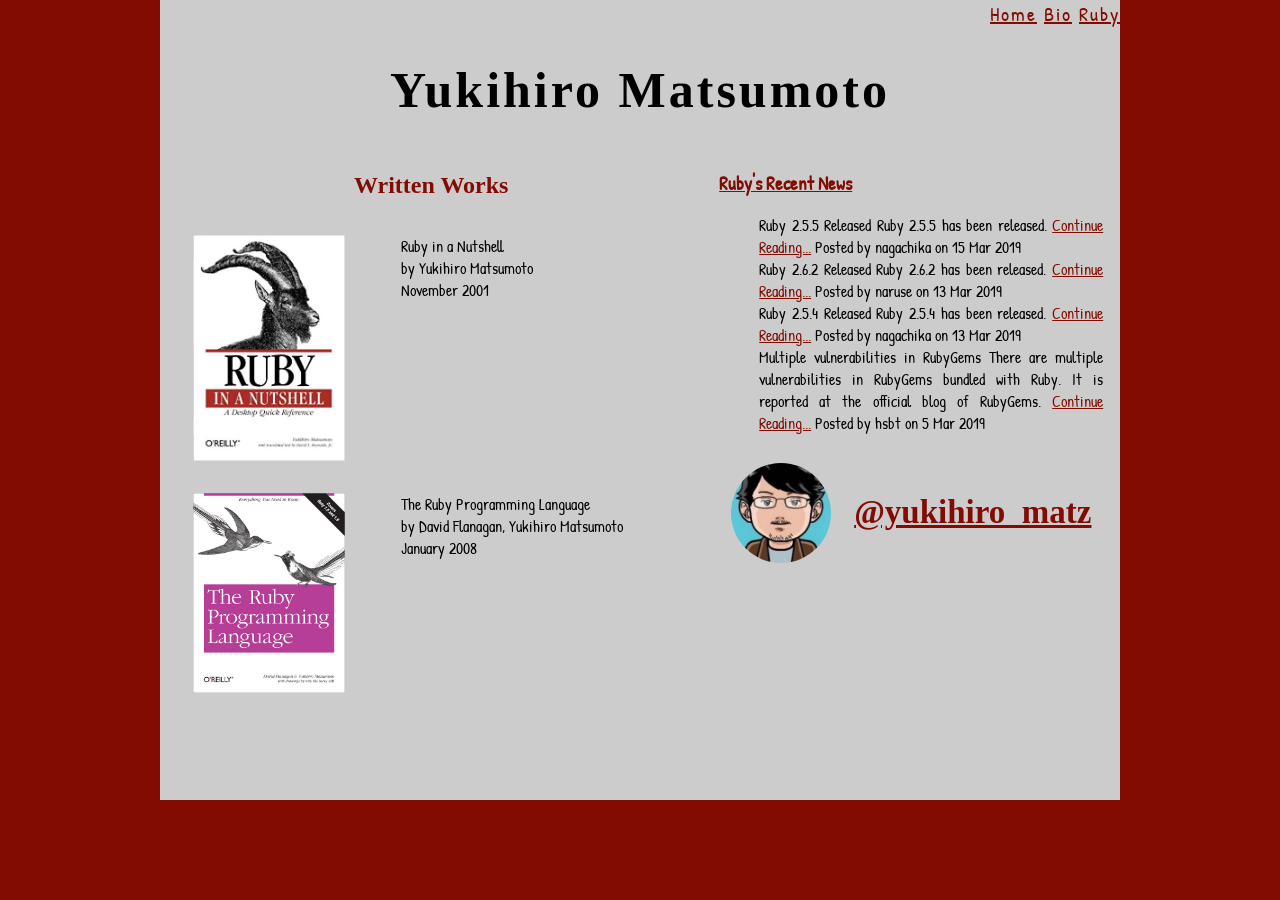
==== monica_mendes_montanha/week02/day07/index.html @ 8324a9da "started Yukihiro Matsumoto's fansite" ====
<!DOCTYPE html>
<html lang="en">
  <head>
    <meta charset="UTF-8" />
    <meta name="viewport" content="width=, initial-scale=1.0" />
    <meta http-equiv="X-UA-Compatible" content="ie=edge" />
    <link rel="stylesheet" href="css/fansite.css" />
    <title>Yukihiro Matsumoto</title>
  </head>
  <body>
    <div class="container">
      <nav>
        <a href="index.html">Home</a>
        <a href="bio.html">Bio</a>
        <a href="ruby.html">Ruby</a>
      </nav>
      <header>
        <h1>Yukihiro Matsumoto</h1>
      </header>

      <div class="content">
        <main>
          <h2>Written Works</h2>
          <div class="books">
            <img src="img/book_rubyInANutshell.jpg" alt="" />
            <ul>
              <li>Ruby in a Nutshell</li>
              <li>by Yukihiro Matsumoto</li>
              <li>November 2001</li>
            </ul>
          </div>
          <div class="books">
            <img src="img/book_theRubyProgrammingLanguage.jpg" alt="" />
            <ul>
              <li>The Ruby Programming Language</li>
              <li>by David Flanagan, Yukihiro Matsumoto</li>
              <li>January 2008</li>
            </ul>
          </div>
        </main>
        <aside>
          <h3>
            <a href="https://www.ruby-lang.org/en/news/" target="_blank"
              >Ruby's Recent News</a
            >
          </h3>
          <ul>
            <li>
              Ruby 2.5.5 Released Ruby 2.5.5 has been released.

              <a
                href="https://www.ruby-lang.org/en/news/2019/03/15/ruby-2-5-5-released/"
                target="_blank"
                >Continue Reading...</a
              >

              Posted by nagachika on 15 Mar 2019
            </li>
            <li>
              Ruby 2.6.2 Released Ruby 2.6.2 has been released.

              <a
                href="https://www.ruby-lang.org/en/news/2019/03/13/ruby-2-6-2-released/"
                target="_blank"
                >Continue Reading...</a
              >

              Posted by naruse on 13 Mar 2019
            </li>
            <li>
              Ruby 2.5.4 Released Ruby 2.5.4 has been released.

              <a
                href="https://www.ruby-lang.org/en/news/2019/03/13/ruby-2-5-4-released/"
                target="_blank"
                >Continue Reading...</a
              >

              Posted by nagachika on 13 Mar 2019
            </li>
            <li>
              Multiple vulnerabilities in RubyGems There are multiple
              vulnerabilities in RubyGems bundled with Ruby. It is reported at
              the official blog of RubyGems.

              <a
                href="https://www.ruby-lang.org/en/news/2019/03/05/multiple-vulnerabilities-in-rubygems/"
                target="_blank"
                >Continue Reading...</a
              >

              Posted by hsbt on 5 Mar 2019
            </li>
          </ul>
          <div class="twitter">
            <img src="img/yukihirodesenho.jpeg" alt="" />
            <h4>
              <a href="https://twitter.com/yukihiro_matz" target="_blank"
                >@yukihiro_matz</a
              >
            </h4>
          </div>
        </aside>
      </div>
    </div>
  </body>
</html>
---- monica_mendes_montanha/week02/day07/css/fansite.css ----
@import url('https://fonts.googleapis.com/css?family=Patrick+Hand|Permanent+Marker');

body {
  background-color: #820c02;
  margin: 0;
  padding: 0;
  font-family: 'Permanent Marker', cursive;
}

nav {
  text-align: right;
  font-family: 'Patrick Hand', cursive;
  letter-spacing: 2px;
  font-size: 20px;
}

nav a {
  color: #820c02;
}

a:hover {
  color:  #000000;
}

.container {
  /* border: solid 2px green; */
  max-width: 960px;
  min-height: 800px;
  margin: 0 auto;
  background-color: #ccc;
}

h1 {
  text-align: center;
  font-size: 50px;
  letter-spacing: 3px;
}

h2, h3, h3 a, h4 {
  color: #820c02;
}

.content {
  display: flex;
  flex-direction: row;
  justify-content: space-around;
}

main {
  /* border: solid 2px yellow; */
  display: inline-block;
  width: 53%;
  text-align: center;
}

main p {
  text-align: left;
}

ul {
  list-style-type: none;
}

aside {
  /* border: solid 2px greenyellow; */
  display: inline-block;
  width: 40%;
  text-align: justify;
  font-family: 'Patrick Hand', cursive;
}

aside a {
    color: #820c02;
}

.books {
  /* border: solid 2px orange; */
  display: flex;
  flex-direction: row;
  justify-content: flex-start;
  font-family: 'Patrick Hand', cursive;
  text-align: left;
}


.books img {
  width: 30%;
  height: 30%;
  padding: 1em;
}


.photo_bio {
  width: 55%;
  border-radius: 3em;
}

h4 {
  font-family: 'Permanent Marker', cursive;
  font-size: 33px;
}

.twitter {
  display: flex;
  flex-direction: row;
  justify-content: space-around;
  align-items: center;
}

.twitter img {
  width: 26%;
  height: 26%;
  border-radius: 5em;
}
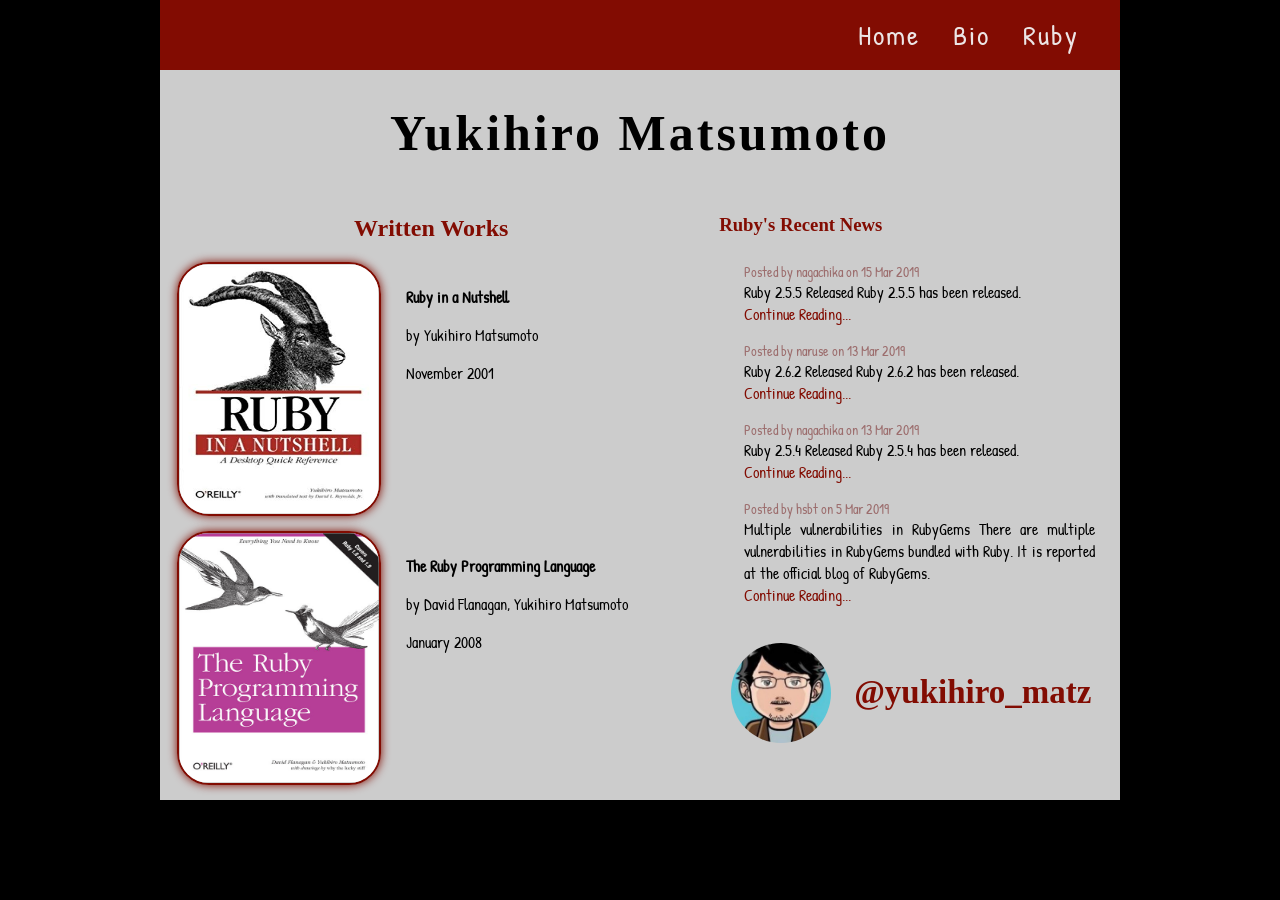
==== commit 5bffb915: "created index page and css style" ====
--- a/monica_mendes_montanha/week02/day07/index.html
+++ b/monica_mendes_montanha/week02/day07/index.html
@@ -24,7 +24,7 @@
           <div class="books">
             <img src="img/book_rubyInANutshell.jpg" alt="" />
             <ul>
-              <li>Ruby in a Nutshell</li>
+              <li><strong>Ruby in a Nutshell</strong></li>
               <li>by Yukihiro Matsumoto</li>
               <li>November 2001</li>
             </ul>
@@ -32,7 +32,7 @@
           <div class="books">
             <img src="img/book_theRubyProgrammingLanguage.jpg" alt="" />
             <ul>
-              <li>The Ruby Programming Language</li>
+              <li><strong>The Ruby Programming Language</strong></li>
               <li>by David Flanagan, Yukihiro Matsumoto</li>
               <li>January 2008</li>
             </ul>
@@ -46,50 +46,50 @@
           </h3>
           <ul>
             <li>
+              <p><div class="data_post">Posted by nagachika on 15 Mar 2019</div></p>
               Ruby 2.5.5 Released Ruby 2.5.5 has been released.
 
-              <a
+              <p><a
                 href="https://www.ruby-lang.org/en/news/2019/03/15/ruby-2-5-5-released/"
                 target="_blank"
                 >Continue Reading...</a
-              >
-
-              Posted by nagachika on 15 Mar 2019
+              ></p>
             </li>
             <li>
-              Ruby 2.6.2 Released Ruby 2.6.2 has been released.
+              <div class="data_post">Posted by naruse on 13 Mar 2019</div>
+              <p>Ruby 2.6.2 Released Ruby 2.6.2 has been released.</p>
 
-              <a
-                href="https://www.ruby-lang.org/en/news/2019/03/13/ruby-2-6-2-released/"
-                target="_blank"
-                >Continue Reading...</a
-              >
-
-              Posted by naruse on 13 Mar 2019
+              <p>
+                <a
+                  href="https://www.ruby-lang.org/en/news/2019/03/13/ruby-2-6-2-released/"
+                  target="_blank"
+                  >Continue Reading...</a
+                >
+              </p>
             </li>
             <li>
-              Ruby 2.5.4 Released Ruby 2.5.4 has been released.
+              <div class="data_post">Posted by nagachika on 13 Mar 2019</div>
+              <p>Ruby 2.5.4 Released Ruby 2.5.4 has been released.</p>
 
-              <a
-                href="https://www.ruby-lang.org/en/news/2019/03/13/ruby-2-5-4-released/"
-                target="_blank"
-                >Continue Reading...</a
-              >
-
-              Posted by nagachika on 13 Mar 2019
+              <p>
+                <a
+                  href="https://www.ruby-lang.org/en/news/2019/03/13/ruby-2-5-4-released/"
+                  target="_blank"
+                  >Continue Reading...</a
+                >
+              </p>
             </li>
             <li>
-              Multiple vulnerabilities in RubyGems There are multiple
+              <div class="data_post">Posted by hsbt on 5 Mar 2019</div>
+              <p>Multiple vulnerabilities in RubyGems There are multiple
               vulnerabilities in RubyGems bundled with Ruby. It is reported at
-              the official blog of RubyGems.
+              the official blog of RubyGems.</p>
 
-              <a
+              <p><a
                 href="https://www.ruby-lang.org/en/news/2019/03/05/multiple-vulnerabilities-in-rubygems/"
                 target="_blank"
                 >Continue Reading...</a
-              >
-
-              Posted by hsbt on 5 Mar 2019
+              ></p>
             </li>
           </ul>
           <div class="twitter">
--- a/monica_mendes_montanha/week02/day07/css/fansite.css
+++ b/monica_mendes_montanha/week02/day07/css/fansite.css
@@ -1,7 +1,14 @@
 @import url('https://fonts.googleapis.com/css?family=Patrick+Hand|Permanent+Marker');
 
+p {
+  margin-block-start: 0;
+  margin-block-end: 0;
+  margin-inline-start: 0;
+  margin-inline-end: 0;
+}
+
 body {
-  background-color: #820c02;
+  background-color: #000000;
   margin: 0;
   padding: 0;
   font-family: 'Permanent Marker', cursive;
@@ -11,15 +18,22 @@
   text-align: right;
   font-family: 'Patrick Hand', cursive;
   letter-spacing: 2px;
-  font-size: 20px;
+  font-size: 28px;
+  background-color: #820c02;
+  padding: 16px;
 }
 
 nav a {
-  color: #820c02;
+  color: #ece5e5;
+  margin-right: 25px;
 }
 
 a:hover {
   color:  #000000;
+}
+
+a {
+  text-decoration: none;
 }
 
 .container {
@@ -55,10 +69,20 @@
 
 main p {
   text-align: left;
+  font-family: 'Patrick Hand', cursive;
+}
+
+main p a {
+  color: #820c02;
 }
 
 ul {
   list-style-type: none;
+  padding-left: 17px;
+}
+
+li {
+  padding: 0.5em;
 }
 
 aside {
@@ -71,6 +95,11 @@
 
 aside a {
     color: #820c02;
+}
+
+aside h3 {
+  color: #000000;
+  font-family: 'Permanent Marker', cursive;
 }
 
 .books {
@@ -82,17 +111,25 @@
   text-align: left;
 }
 
-
 .books img {
-  width: 30%;
-  height: 30%;
-  padding: 1em;
-}
-
+  width: 200px;
+  height: 250px;
+  border-radius: 2em;
+  border: 2px solid #820c02;
+  box-shadow: 0 0 10px #820c02;
+  margin-bottom: 15px;
+}
 
 .photo_bio {
-  width: 55%;
-  border-radius: 3em;
+  width: 350px;
+  border-radius: 2em;
+  border: 2px solid #820c02;
+  box-shadow: 0 0 10px #820c02;
+}
+
+.photo_ruby {
+  width: 350px;
+  margin-bottom: 50px;
 }
 
 h4 {
@@ -111,4 +148,54 @@
   width: 26%;
   height: 26%;
   border-radius: 5em;
-}+}
+
+.data_post {
+  font-size: 14px;
+  color: rgb(156, 109, 109);
+}
+
+.matz-quotes-quote {
+  display: inline-block;
+  font-family: sans-serif;
+  margin: 1em;
+  max-width: 20em;
+}
+.matz-quotes-quote blockquote {
+  display: inline-block;
+  margin: 0;
+  padding: 1em;
+  position: relative;
+}
+.matz-quotes-quote blockquote:before {
+  color: #820c02;
+  content: "\201C";
+  font-size: 4em;
+  left: 0;
+  line-height: 0.75em;
+  position: absolute;
+  top: 0;
+  transform: scale(2, 8);
+  transform-origin: top;
+}
+.matz-quotes-quote blockquote:after {
+  color: #820c02;
+  content: "\201D";
+  font-size: 4em;
+  line-height: 0.75em;
+  position: absolute;
+  right: 0;
+  top: 0;
+  transform: scale(2, 8);
+  transform-origin: top;
+}
+.matz-quotes-quote blockquote > * {
+  padding: 0 2em;
+}
+.matz-quotes-quote blockquote cite {
+  color: #820c02;
+  display: block;
+  font-style: normal;
+  text-align: right;
+  text-transform: uppercase;
+}
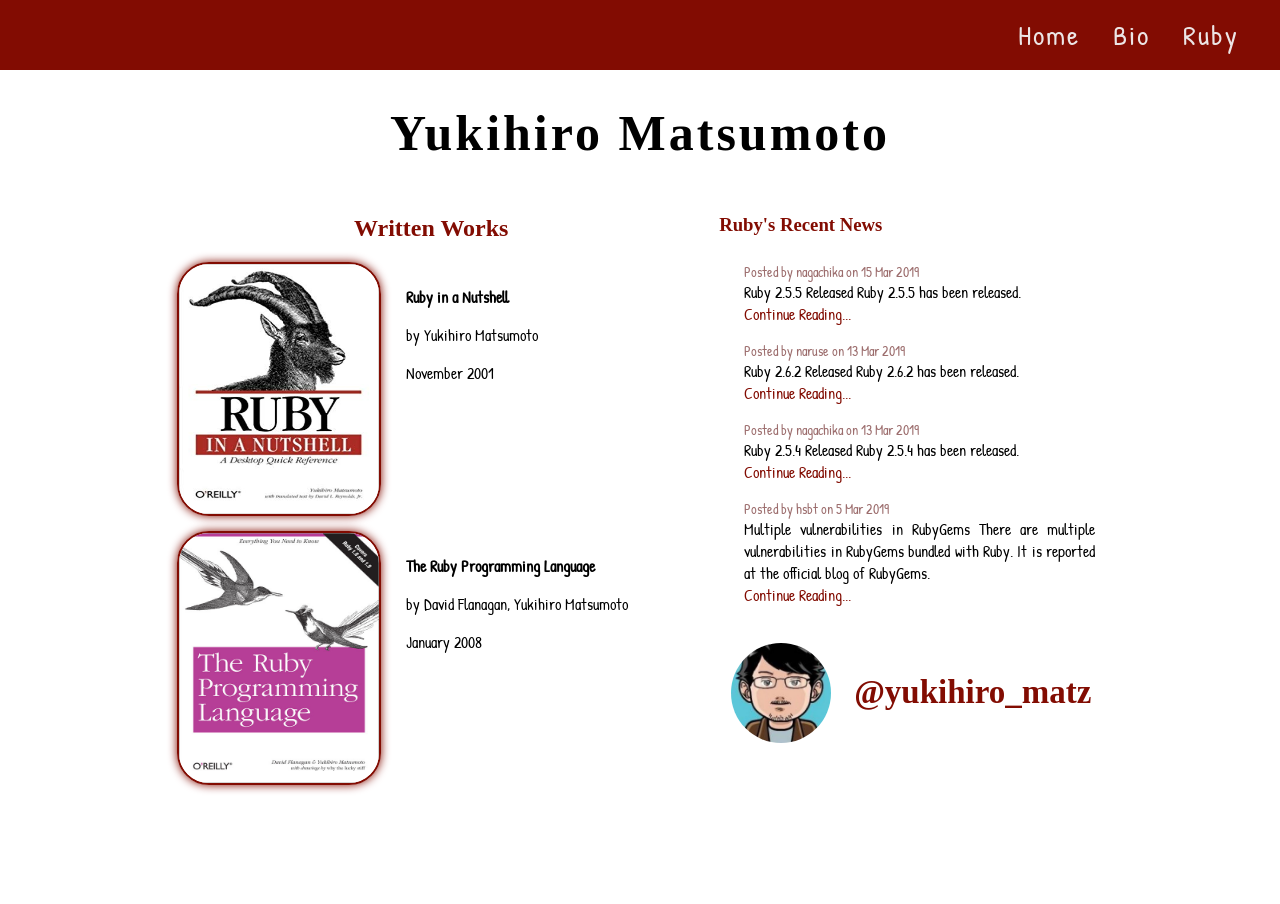
==== commit b0a248ec: "change background color and topbar" ====
--- a/monica_mendes_montanha/week02/day07/index.html
+++ b/monica_mendes_montanha/week02/day07/index.html
@@ -8,12 +8,15 @@
     <title>Yukihiro Matsumoto</title>
   </head>
   <body>
+      <div class="parent-top-container">
+        <div class="top">
+        <nav>
+          <a href="index.html">Home</a>
+          <a href="bio.html">Bio</a>
+          <a href="ruby.html">Ruby</a>
+        </nav>
+      </div>
     <div class="container">
-      <nav>
-        <a href="index.html">Home</a>
-        <a href="bio.html">Bio</a>
-        <a href="ruby.html">Ruby</a>
-      </nav>
       <header>
         <h1>Yukihiro Matsumoto</h1>
       </header>
@@ -103,5 +106,6 @@
         </aside>
       </div>
     </div>
+    </div>
   </body>
 </html>
--- a/monica_mendes_montanha/week02/day07/css/fansite.css
+++ b/monica_mendes_montanha/week02/day07/css/fansite.css
@@ -1,4 +1,4 @@
-@import url('https://fonts.googleapis.com/css?family=Patrick+Hand|Permanent+Marker');
+@import url("https://fonts.googleapis.com/css?family=Patrick+Hand|Permanent+Marker");
 
 p {
   margin-block-start: 0;
@@ -6,17 +6,21 @@
   margin-inline-start: 0;
   margin-inline-end: 0;
 }
+.parent-top-container {
+  /* border: solid 2px blue; */
+  width: 100%;
+}
 
 body {
-  background-color: #000000;
+  background-color: #ffffff;
   margin: 0;
   padding: 0;
-  font-family: 'Permanent Marker', cursive;
+  font-family: "Permanent Marker", cursive;
 }
 
 nav {
   text-align: right;
-  font-family: 'Patrick Hand', cursive;
+  font-family: "Patrick Hand", cursive;
   letter-spacing: 2px;
   font-size: 28px;
   background-color: #820c02;
@@ -28,8 +32,12 @@
   margin-right: 25px;
 }
 
+nav a:hover {
+  color: #c96969;
+}
+
 a:hover {
-  color:  #000000;
+  color: #000000;
 }
 
 a {
@@ -41,7 +49,7 @@
   max-width: 960px;
   min-height: 800px;
   margin: 0 auto;
-  background-color: #ccc;
+  background-color: rgb(255, 255, 255);
 }
 
 h1 {
@@ -50,7 +58,10 @@
   letter-spacing: 3px;
 }
 
-h2, h3, h3 a, h4 {
+h2,
+h3,
+h3 a,
+h4 {
   color: #820c02;
 }
 
@@ -61,7 +72,6 @@
 }
 
 main {
-  /* border: solid 2px yellow; */
   display: inline-block;
   width: 53%;
   text-align: center;
@@ -69,7 +79,7 @@
 
 main p {
   text-align: left;
-  font-family: 'Patrick Hand', cursive;
+  font-family: "Patrick Hand", cursive;
 }
 
 main p a {
@@ -90,16 +100,16 @@
   display: inline-block;
   width: 40%;
   text-align: justify;
-  font-family: 'Patrick Hand', cursive;
+  font-family: "Patrick Hand", cursive;
 }
 
 aside a {
-    color: #820c02;
+  color: #820c02;
 }
 
 aside h3 {
   color: #000000;
-  font-family: 'Permanent Marker', cursive;
+  font-family: "Permanent Marker", cursive;
 }
 
 .books {
@@ -107,7 +117,7 @@
   display: flex;
   flex-direction: row;
   justify-content: flex-start;
-  font-family: 'Patrick Hand', cursive;
+  font-family: "Patrick Hand", cursive;
   text-align: left;
 }
 
@@ -133,7 +143,7 @@
 }
 
 h4 {
-  font-family: 'Permanent Marker', cursive;
+  font-family: "Permanent Marker", cursive;
   font-size: 33px;
 }
 
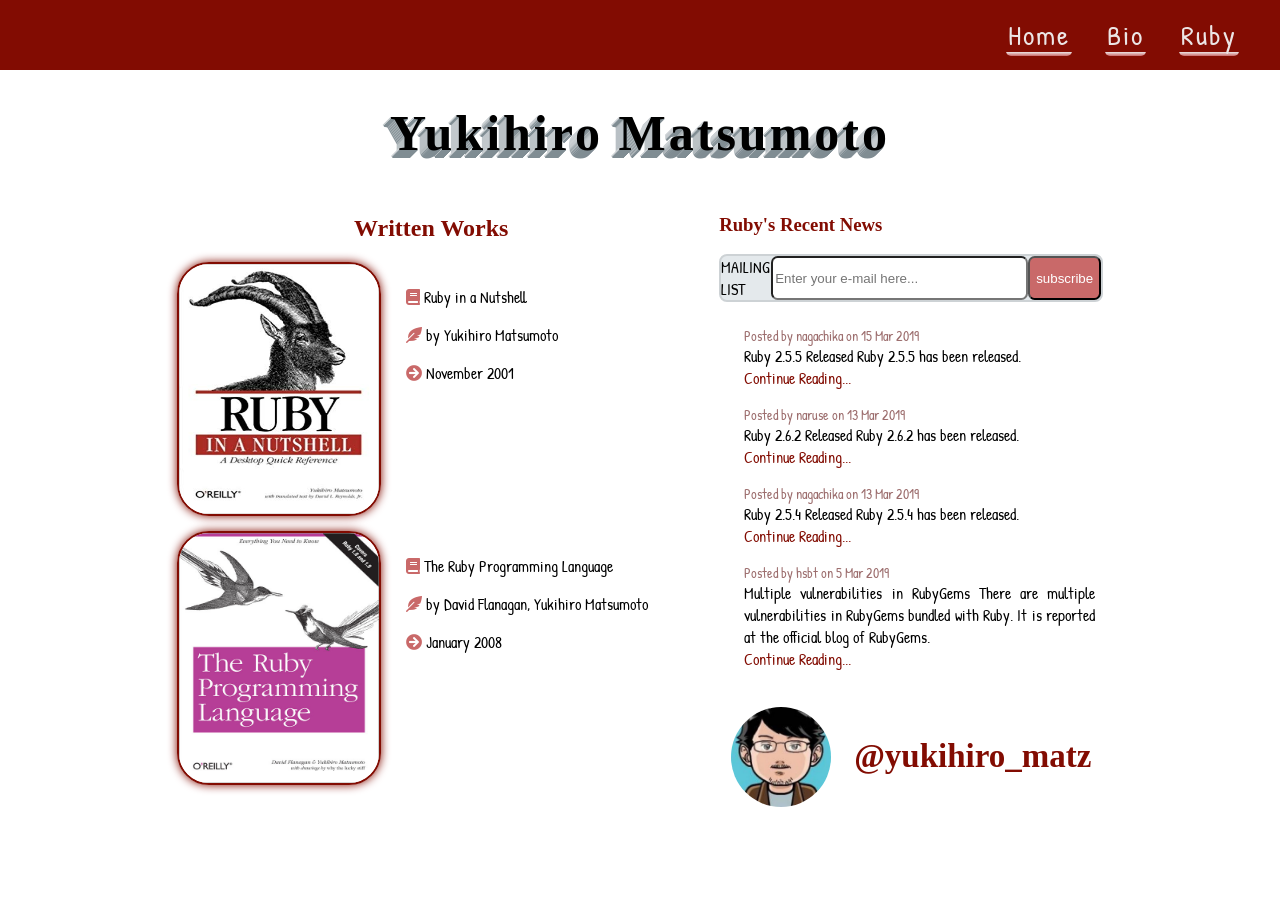
==== commit 2072ab28: "added icons at pages" ====
--- a/monica_mendes_montanha/week02/day07/index.html
+++ b/monica_mendes_montanha/week02/day07/index.html
@@ -5,6 +5,12 @@
     <meta name="viewport" content="width=, initial-scale=1.0" />
     <meta http-equiv="X-UA-Compatible" content="ie=edge" />
     <link rel="stylesheet" href="css/fansite.css" />
+    <link
+    rel="stylesheet"
+    href="https://use.fontawesome.com/releases/v5.8.1/css/all.css"
+    integrity="sha384-50oBUHEmvpQ+1lW4y57PTFmhCaXp0ML5d60M1M7uH2+nqUivzIebhndOJK28anvf"
+    crossorigin="anonymous"
+  />
     <title>Yukihiro Matsumoto</title>
   </head>
   <body>
@@ -27,17 +33,17 @@
           <div class="books">
             <img src="img/book_rubyInANutshell.jpg" alt="" />
             <ul>
-              <li><strong>Ruby in a Nutshell</strong></li>
-              <li>by Yukihiro Matsumoto</li>
-              <li>November 2001</li>
+              <li><i class="fas fa-book icon_book"></i> Ruby in a Nutshell</li>
+              <li><i class="fas fa-feather-alt icon_book"></i> by Yukihiro Matsumoto</li>
+              <li><i class="fas fa-arrow-circle-right icon_book"></i> November 2001</li>
             </ul>
           </div>
           <div class="books">
             <img src="img/book_theRubyProgrammingLanguage.jpg" alt="" />
             <ul>
-              <li><strong>The Ruby Programming Language</strong></li>
-              <li>by David Flanagan, Yukihiro Matsumoto</li>
-              <li>January 2008</li>
+              <li><i class="fas fa-book icon_book"></i> The Ruby Programming Language</li>
+              <li><i class="fas fa-feather-alt icon_book"></i> by David Flanagan, Yukihiro Matsumoto</li>
+              <li><i class="fas fa-arrow-circle-right icon_book"></i> January 2008</li>
             </ul>
           </div>
         </main>
@@ -47,6 +53,11 @@
               >Ruby's Recent News</a
             >
           </h3>
+          <form class="mailing">
+              <label>MAILING LIST</label>
+              <input id="email" type="text" placeholder="Enter your e-mail here..." size="30">
+              <button id="button">subscribe</button>
+            </form>
           <ul>
             <li>
               <p><div class="data_post">Posted by nagachika on 15 Mar 2019</div></p>
@@ -107,5 +118,14 @@
       </div>
     </div>
     </div>
+    <script>
+      const button = document.getElementById('button');
+
+      const subscribe = function () {
+        const myName = document.getElementById("email").value;
+        alert("Welcome aboard! We'll be in touch.");
+      };
+      button.addEventListener('click', subscribe);
+    </script>
   </body>
 </html>
--- a/monica_mendes_montanha/week02/day07/css/fansite.css
+++ b/monica_mendes_montanha/week02/day07/css/fansite.css
@@ -27,13 +27,30 @@
   padding: 16px;
 }
 
+:root {
+  --mainColor: #c96969;
+}
+
 nav a {
   color: #ece5e5;
   margin-right: 25px;
+  background:
+  linear-gradient(
+      to bottom,
+      #ece5e5,
+      #c96969
+    );
+  background-position: 0 100%;
+  background-repeat: repeat-x;
+  background-size: 4px 4px;
+  transition: background-size .2s;
+  border-radius: 5px;
+  padding: 2px;
 }
 
 nav a:hover {
-  color: #c96969;
+  color: #820c02;
+  background-size: 4px 50px;
 }
 
 a:hover {
@@ -56,13 +73,46 @@
   text-align: center;
   font-size: 50px;
   letter-spacing: 3px;
+
+  background-color: #fff;
+  color: #000;
+  text-shadow:
+    0 1px #808d93,
+    -1px 0 #cdd2d5,
+    -1px 2px #808d93,
+    -2px 1px #cdd2d5,
+    -2px 3px #808d93,
+    -3px 2px #cdd2d5,
+    -3px 4px #808d93,
+    -4px 3px #cdd2d5,
+    -4px 5px #808d93,
+    -5px 4px #cdd2d5,
+    -5px 6px #808d93,
+    -6px 5px #cdd2d5,
+    -6px 7px #808d93,
+    -7px 6px #cdd2d5,
+    -7px 8px #808d93,
+    -8px 7px #cdd2d5;
 }
 
 h2,
 h3,
 h3 a,
-h4 {
-  color: #820c02;
+h4,
+.bio {
+  color: #820c02;
+}
+
+i {
+  color: #000;
+}
+
+.icon_book {
+  color: #c96969;
+}
+
+strong {
+  color: #c96969;
 }
 
 .content {
@@ -96,7 +146,6 @@
 }
 
 aside {
-  /* border: solid 2px greenyellow; */
   display: inline-block;
   width: 40%;
   text-align: justify;
@@ -209,3 +258,22 @@
   text-align: right;
   text-transform: uppercase;
 }
+
+aside form {
+  display: flex;
+  justify-content: space-around;
+  border: 2px solid #cdd2d5;
+  border-radius: 0.5em;
+  background-color: #e4e9ec;
+
+}
+
+#email {
+  border-radius: 0.5em;
+}
+
+#button {
+  color: #fff;
+ background-color: #c96969;
+ border-radius: 0.5em;
+}
